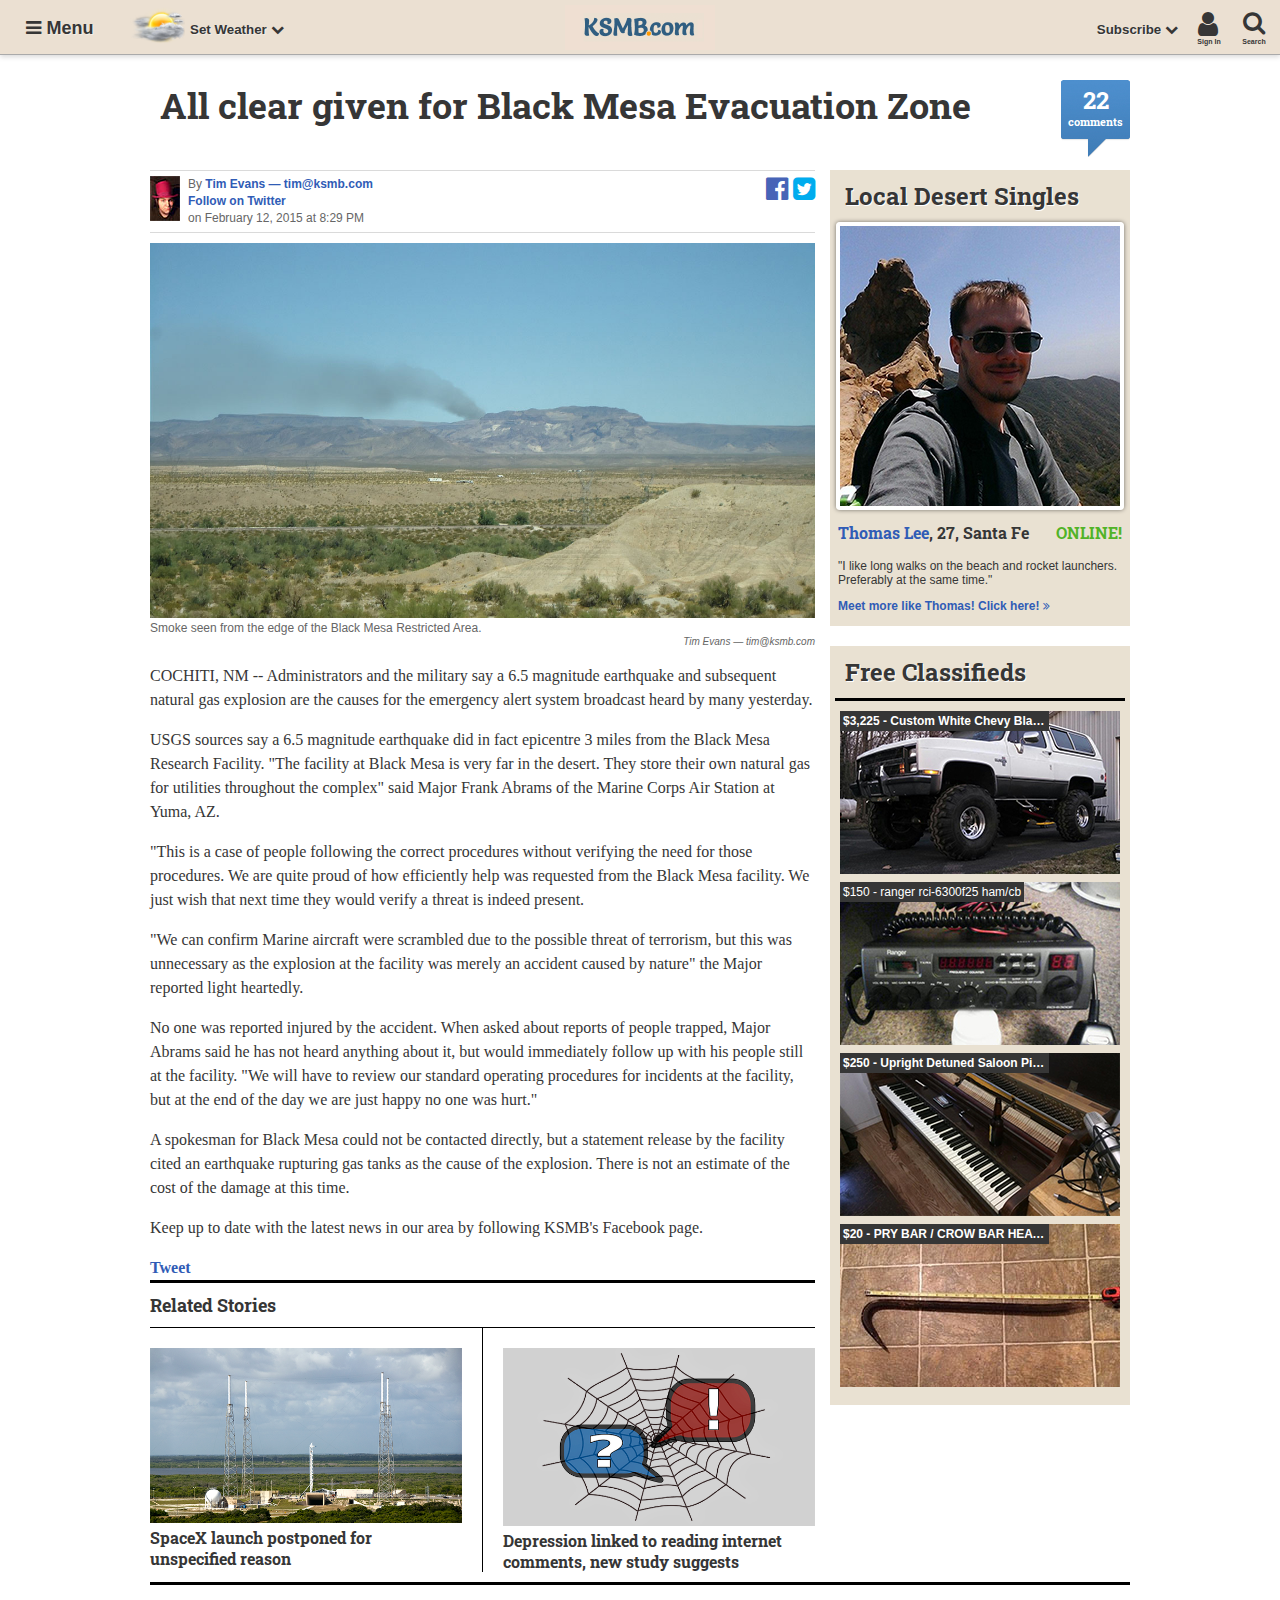
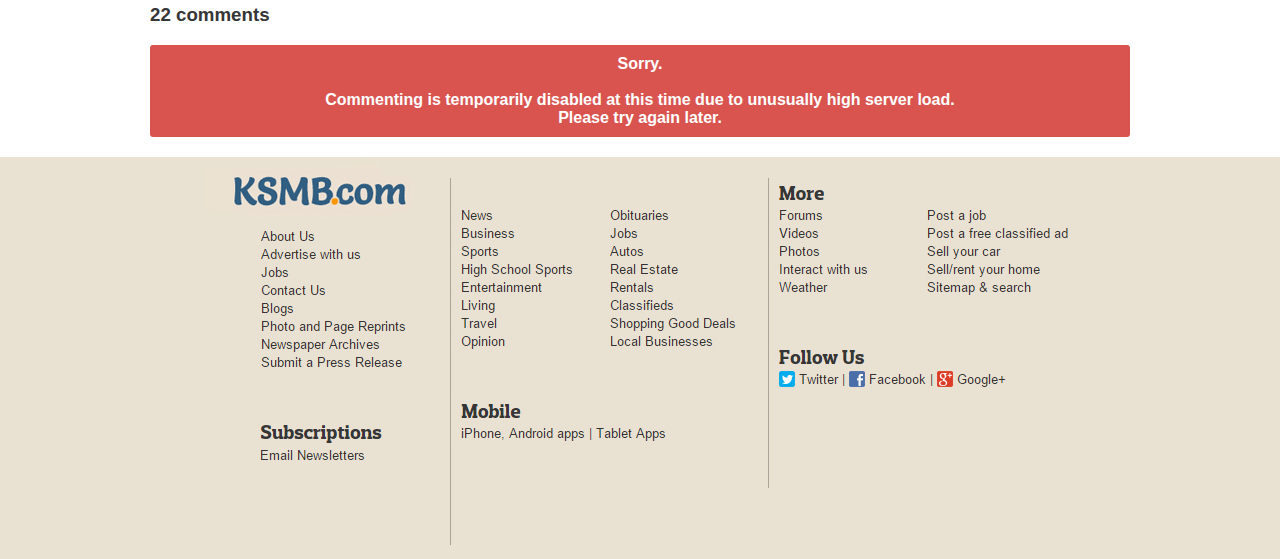
==== index.html @ 4281df0d "In Pieces" ====
<!doctype html>
<html>
    <head>
        <meta charset="utf-8" />
        <meta name="viewport" content="width=device-width, initial-scale=1">

        <meta property="og:site" content="KSMB.com">
        <meta property="og:title" content="All clear given for Black Mesa Evacuation Zone">
        <meta property="og:description" content="COCHITI, NM -- Administrators and the military say a 6.5 magnitude earthquake and subsequent natural gas explosi...">
        <meta property="og:site_name" content="KSMB.com">
        <meta property="og:url" content="http://bmrf.us">
        <meta property="og:image" content="http://bmrf.us/02/SXQncyBub3Qgb3VyIGZhdWx0Lg==">
        <meta property="og:type" content="article">
        <meta property="og:locale" content="en_US">

        <meta property="twitter:card" content="summary_large_image">
        <meta property="twitter:image:src" content="http://bmrf.us/02/SXQncyBub3Qgb3VyIGZhdWx0Lg==">
        <meta property="twitter:site" content="@blackmesadevs">
        <meta property="twitter:url" content="http://bmrf.us">
        <meta property="twitter:description" content="COCHITI, NM -- Administrators and the military say a 6.5 magnitude earthquake and subsequent natural gas explosi...">
        <meta property="twitter:title" content="All clear given for Black Mesa Evacuation Zone">

        <meta itemprop="name" content="All clear given for Black Mesa Evacuation Zone">
        <meta itemprop="description" content="COCHITI, NM -- Administrators and the military say a 6.5 magnitude earthquake and subsequent natural gas explosi...">
        <meta itemprop="image" content="http://bmrf.us/02/SXQncyBub3Qgb3VyIGZhdWx0Lg==">

        <title>All clear given for Black Mesa Evacuation Zone</title>
        <meta name="description" content="COCHITI, NM -- Administrators and the military say a 6.5 magnitude earthquake and subsequent natural gas explosi...">

        <link rel="icon" type="image/png" href="favicon.ico">

        <link rel="stylesheet" type="text/css" href="//maxcdn.bootstrapcdn.com/font-awesome/4.3.0/css/font-awesome.min.css">
        <link rel="stylesheet" type="text/css" href="//fonts.googleapis.com/css?family=Roboto+Slab:700,400">
        <link rel="stylesheet" type="text/css" href="./css/base.css">
    </head>
    <body>
        <div class="alert"></div>

        <div id="fb-root"></div>
        <script>(function(d, s, id) {
            var js, fjs = d.getElementsByTagName(s)[0];
                if (d.getElementById(id)) return;
                js = d.createElement(s); js.id = id;
                js.src = "//connect.facebook.net/en_US/sdk.js#xfbml=1&version=v2.0";
                fjs.parentNode.insertBefore(js, fjs);
            }(document, 'script', 'facebook-jssdk'));
        </script>

        <header>
            <a id="logo" href="http://ksmb.com" title="ksmb.com"></a>

            <div id="header-left">
                <a href="#">
                    <nav id="menu" class="nav-item left">
                        <i class="fa fa-bars"></i>
                        <span class="menu-text">Menu</span>
                    </nav>
                </a>

                <a href="#">
                    <div id="weather" class="nav-item left">
                        <span class="weather-icon"></span>
                        <span class="menu-text">Set Weather</span>
                        <i class="fa fa-chevron-down"></i>
                    </div>
                </a>
            </div>

            <div id="header-right">
                <a href="#">
                    <div id="search" class="nav-item right icon">
                        <i class="fa fa-search"></i><br>
                        <span class="subtext">Search</span>
                    </div>
                </a>

                <a href="http://ksmb.com/sign-in">
                    <div id="sign-in" class="nav-item right icon">
                        <i class="fa fa-user"></i><br>
                        <span class="subtext">Sign In</span>
                    </div>
                </a>

                <a href="http://ksmb.com/search">
                    <div id="subscribe" class="nav-item right">
                        <span class="menu-text">Subscribe</span>
                        <i class="fa fa-chevron-down"></i>
                    </div>
                </a>
            </div>
        </header>

        <div id="main">
            <div class="headline">
                <h1>All clear given for Black Mesa Evacuation Zone</h1>
                <a id="comment-counter" class="allow" href="#comments">
                    <span class="count">22</span><br>
                    <span class="label">comments</span>
                </a>
            </div>

            <div class="wrapper">
                <div id="content">
                    <div id="byline">
                        <a target="_blank" class="allow" href="http://twitter.com/blackmesadevs">
                            <i class="fa fa-twitter-square"></i>
                        </a>
                        <a target="_blank" class="allow" href="http://facebook.com/BlackMesaDevs?ref=br_tf">
                            <i class="fa fa-facebook-official"></i>
                        </a>

                        <img src="./02/SSBzdXNwZWN0ZWQgdGhpcyB3b3VsZCBoYXBwZW4sIGJ1dCB0aGUgYWRtaW5pc3RyYXRvciBqdXN0IHdvdWxkIG5vdCBsaXN0ZW4u" alt="Tim Evans (tim@ksmb.com)" id="author">
                        By <a href="mailto:tim@ksmb.com">Tim Evans &mdash; tim@ksmb.com</a><br>
                        <a href="http://twitter.com/time_van">Follow on Twitter</a><br>
                        on February 12, 2015 at 8:29 PM
                    </div>

                    <img id="article-image" src="./02/SXQncyBub3Qgb3VyIGZhdWx0Lg==">

                    <div id="image-description">
                        <div>Smoke seen from the edge of the Black Mesa Restricted Area.</div>
                        <div class="image-credit">Tim Evans &mdash; tim@ksmb.com</div>
                    </div>

                    <div id="entry-content">
                        <p>
                            COCHITI, NM -- Administrators and the military say a 6.5 magnitude earthquake and subsequent natural gas explosion are the causes for the emergency alert system broadcast heard by many yesterday.
                        </p>

                        <p>
                            USGS sources say a 6.5 magnitude earthquake did in fact epicentre 3 miles from the Black Mesa Research Facility. "The facility at Black Mesa is very far in the desert. They store their own natural gas for utilities throughout the complex" said Major Frank Abrams of the Marine Corps Air Station at Yuma, AZ.
                        </p>
                        
                        <p>
                            "This is a case of people following the correct procedures without verifying the need for those procedures. We are quite proud of how efficiently help was requested from the Black Mesa facility. We just wish that next time they would verify a threat is indeed present.
                        </p>

                        <p>
                            "We can confirm Marine aircraft were scrambled due to the possible threat of terrorism, but this was unnecessary as the explosion at the facility was merely an accident caused by nature" the Major reported light heartedly.
                        </p>

                        <p>
                            No one was reported injured by the accident. When asked about reports of people trapped, Major Abrams said he has not heard anything about it, but would immediately follow up with his people still at the facility. "We will have to review our standard operating procedures for incidents at the facility, but at the end of the day we are just happy no one was hurt."
                        </p>

                        <p>
                            A spokesman for Black Mesa could not be contacted directly, but a statement release by the facility cited an earthquake rupturing gas tanks as the cause of the explosion. There is not an estimate of the cost of the damage at this time.
                        </p>

                        <p>
                            Keep up to date with the latest news in our area by following KSMB's Facebook page.
                        </p>

                        <div class="fb-share-button" data-layout="button_count"></div>
                        <a href="https://twitter.com/share" class="twitter-share-button">Tweet</a>
                        <div class="g-plus" data-action="share" data-annotation="bubble"></div>
                    </div>

                    <div id="related">
                        <div class="header">
                            Related Stories
                        </div>

                        <div class="related-container">
                            <div class="related-column left">
                                <div>
                                    <a href="http://ksmb.com/2015/8273/spacex-launch-postponed-for-unspecified-reasons">
                                        <img src="./02/RmF0IGxvdCBvZiBnb29kIHRoYXQgUGguRCBkb2VzIG1lIG5vdw==">
                                    </a>
                                    <a href="http://ksmb.com/2015/8273/spacex-launch-postponed-for-unspecified-reasons">SpaceX launch postponed for unspecified reason</a>
                                </div>
                            </div>

                            <div class="related-column right">
                                <div>
                                    <a href="http://ksmb.com/2015/2619/depression-linked-to-reading-internet-comments">
                                        <img src="./02/SSd2ZSBiZWVuIHdhaXRpbmcgaGVyZSBmb3IgYWdlcywgaG9waW5nIHNvbWVvbmUgd291bGQgY29tZSBhbG9uZyE=">
                                    </a>
                                    <a href="http://ksmb.com/2015/2619/depression-linked-to-reading-internet-comments">Depression linked to reading internet comments, new study suggests</a>
                                </div>
                            </div>

                            <div style="clear: both;"></div>
                        </div>
                    </div>
                </div>

                <div id="sidebar">
                    <div id="desert-singles" class="panel">
                        <div class="headline">Local Desert Singles</div>

                        <div class="panel-image">
                            <a class="allow" target="_blank" href="http://localdesertsingles.com/">
                                <img class="ad-image" src="./02/R2V0IHVzIG91dCBvZiBoZXJlIGJlZm9yZSB0aG9zZSBtaWxpdGFyeSBkcm9uZXMgZmluZCBvdXQgd2hlcmUgd2UncmUgaGlkaW5n">
                            </a>
                        </div>

                        <div class="panel-content">
                            <p class="name">
                                <a class="allow" target="_blank" href="http://localdesertsingles.com/">Thomas Lee</a>, 27, Santa Fe <span class="online">ONLINE!</span>
                            </p>

                            <p>
                                "I like long walks on the beach and rocket launchers. Preferably at the same time."
                            </p>

                            <a class="allow" target="_blank" href="http://localdesertsingles.com/">Meet more like Thomas! Click here! <i class="fa fa-angle-double-right"></i></a>
                        </div>
                    </div>

                    <div id="classifieds" class="panel">
                        <div class="headline">Free Classifieds</div>

                        <div class="panel-image">
                            <a href="http://ksmb.com/classifieds/null;;">
                                <span class="label">
                                    $3,225 - Custom White Chevy Blazer
                                </span>
                                <img src="./02/SWYgeW91IGxldCB1cyBhbGwgZGllLCBGcmVlbWFuLCB5b3UnbGwgbmV2ZXIgZ2V0IG91dCBvZiBoZXJlLg==">
                            </a>
                        </div>

                        <div class="panel-image">
                            <!-- Get away from there, Freeman! I'm expecting an important message -->
                            <!-- <a href="http://ksmb.com/classifieds/92835/ranger-rci-6300f25\/cb"> -->
                                <span class="label">
                                    $150 - ranger rci-6300f25 ham/cb
                                </span>
                                <img src="./02/SWYgeW91IGludGVuZCB0byBnbyBvbiwgdGhlbiwgSSBiZWcgb2YgeW91LCBwcm9jZWVkIHdpdGggZXh0cmVtZSBjYXV0aW9uLg==">
                            <!-- </a> -->
                        </div>

                        <div class="panel-image">
                            <a href="http://ksmb.com/classifieds/273642/upright-detuned-saloon-piano-and-bench">
                                <span class="label">
                                    $250 - Upright Detuned Saloon Piano and Bench
                                </span>
                                <img src="./02/VGhlIGRpbWVuc2lvbmFsIGJyZWFjaCBpcyBkZWZpbml0ZWx5IHRyYW5zbWl0dGluZyBvcmdhbmljIG1hdHRlci4=">
                            </a>
                        </div>

                        <div class="panel-image">
                            <a href="http://ksmb.com/classifieds/742618/PRY-BAR-\/-CROW-BAR-HEAVY-DUTY">
                                <span class="label">
                                    $20 - PRY BAR / CROW BAR HEAVY DUTY ~ NEW
                                </span>
                                <img src="./02/SSBjYW4gc2VlIHlvdSBhbHJlYWR5IGtub3cgYSBncmVhdCBkZWFsIG1vcmUgdGhhbiBhbnkgb25lIG1hbiBpcyBzdXBwb3NlZCB0by4=">
                            </a>
                        </div>
                    </div>
                </div>
            </div>

            <div class="bottom-content">
                <div id="comments">
                    <h3>22 comments</h3>

                    <div id="comment-error">
                        Sorry.<br><br>
                        Commenting is temporarily disabled at this time due to unusually high server load.<br>
                        Please try again later.
                    </div>
                </div>
            </div>
        </div>

        <div id="footer">
            <img src="./02/VGhlIHNjaWVuY2UgdGVhbSBoYXMgYmVlbiB0cmFja2luZyB5b3VyIHByb2dyZXNzIHdpdGggdGhlIEJsYWNrIE1lc2Egc2VjdXJpdHkgc3lzdGVtLiBVbmZvcnR1bmF0ZWx5LCBzbyBpcyB0aGUgbWlsaXRhcnku">
        </div>

        <script src="//code.jquery.com/jquery-2.1.3.min.js"></script>
        <script src="./js/jquery.ba-throttle-debounce.js"></script>
        <script>!function(d,s,id){var js,fjs=d.getElementsByTagName(s)[0],p=/^http:/.test(d.location)?'http':'https';if(!d.getElementById(id)){js=d.createElement(s);js.id=id;js.src=p+'://platform.twitter.com/widgets.js';fjs.parentNode.insertBefore(js,fjs);}}(document, 'script', 'twitter-wjs');</script>
        <script type="text/javascript">
            (function() {
                var po = document.createElement('script'); po.type = 'text/javascript'; po.async = true;
                po.src = 'https://apis.google.com/js/platform.js';
                var s = document.getElementsByTagName('script')[0]; s.parentNode.insertBefore(po, s);
            })();
        </script>
        <script type="text/javascript" src="./Q29tZXMuLi4gYW5vdGhlci4uLg==.js"></script>
    </body>
</html>
---- css/base.css ----
body {
    padding: 0;
    margin: 0;
    width: 100%;
    min-width: 880px;
    color: #363636;
    background: #fff;
    font-family: helvetica,arial,sans-serif;
}

a {
    text-decoration: none;
    font-weight: 700;
    font-style: normal;
    color: #305cb6;
}

.alert {
    transition-property: opacity;
    transition-duration: 0.3s;
    opacity: 0;
    width: 600px;
    padding: 15px;
    top: 35%;
    left: 50%;
    margin-left: -300px;
    margin-top: -21px;
    text-align: center;
    position: fixed;
    z-index: 10;
    pointer-events: none;
    background-color: #d9534f;
    border-radius: 3px;
    color: #fff;
}

.alert.alert-visible {
    opacity: 1;
}

header {
    clear: both;
    position: relative;
    display: block;
    height: 54px;
    background-color: #ebe0d2;
    border-bottom: 1px solid #aaa;
    -webkit-box-shadow: 0 2px 5px rgba(0, 0, 0, 0.15);
    box-shadow: 0 2px 5px rgba(0, 0, 0, 0.15);
    text-align: center;
    line-height: 54px;
}

header a {
    color: #363636;
}

#logo {
    background: url('../02/SXQgY2FuJ3QgZ2V0IGFueSB3b3JzZSB0aGFuIHRoaXMu') 0 0 no-repeat;
    display: inline-block;
    width: 150px;
    height: 54px;
    background-size: contain;
    background-position: center;
}

#header-left {
    position: absolute;
    top: 0;
    height: 40px;
    padding: 7px 0;
}

#header-right {
    position: absolute;
    top: 0;
    height: 40px;
    right: 0;
    padding: 7px 0;
}

.nav-item {
    margin: 0 10px;
    height: 41px;
}

.nav-item.left {
    float: left;
}

.nav-item.right {
    float: right;
}

#weather,
#subscribe {
    line-height: 3.4em;
    font-size: 10pt;
}

#menu {
    width: 100px;
    display: block;
    font-size: 15px;
    text-decoration: none;
    font-size: 13.5pt;
    line-height: 2.4em;
}

.menu-text {
    font-weight: bold;
    line-height: 21px;
    text-shadow: 1px 1px 1px rgba(255, 255, 255, 0.5);
}

.weather-icon {
    background: url('../02/VGhlIGFsaWVuIHNwZWNpZXMgY2FuJ3QgcG9zc2libHkgYWxsIGJlIGhvc3RpbGUsIGNhbiB0aGV5Pw==') 0 0 no-repeat;
    width: 55px;
    height: 38px;
    display: inline-block;
    position: absolute;
}

#weather .menu-text {
    margin-left: 60px;
}

.icon {
    font-size: 28px;
    margin-top: 3px;
    position: relative;
    margin-left: 10px;
    margin-right: 15px;
}

.icon i {
    float: left;
}

.subtext {
    font-size: 7px;
    position: absolute;
    top: 5px;
    left: -2px;
    width: 26px;
}

.fa.fa-search {
    font-size: 24px;
}

#main {
    padding: 0 20px;
    max-width: 980px;
    margin-left: auto;
    margin-right: auto;
}

.wrapper {
    position: relative;
}

h1 {
    font-family: 'Roboto Slab', serif;
    font-size: 36px;
    line-height: 1.2em;
    font-weight: 700;
}

#content {
    max-width: 680px;
    min-width: 480px;
    margin-right: 300px;
    padding-right: 15px;
}

#byline {
    border-top: 1px solid #dadada;
    border-bottom: 1px solid #dadada;
    margin: 10px 0;
    padding: 5px 0;
    min-height: 40px;
    font-size: 12px;
    color: #666;
    line-height: 17px;
}

#byline .fa {
    font-size: 26px;
    float: right;
    margin-left: 5px;
}

.fa-facebook-official {
    color: #4764b7;
}

.fa-twitter-square {
    color: #00acee;
}

#author {
    float: left;
    margin-right: 8px;
}

#article-image {
    width: 100%;
}

#image-description {
    font-size: 12px;
    color: #666;
    line-height: 13px;
    margin-bottom: 15px;
}

.image-credit {
    text-align: right;
    font-size: 10px;
    font-style: italic;
}

#entry-content {
    font-size: 16px;
    line-height: 24px;
    font-family: Georgia, serif;
    color: #363636;
}

#sidebar {
    width: 300px;
    position: absolute;
    top: 0px;
    right: 0px;
}

.panel {
    background-color: #e9e1d2;
    padding: 5px;
    padding-bottom: 10px;
    font-size: 12px;
    margin-bottom: 20px;
}

.panel-image {
    text-align: center;
    margin-bottom: 5px;
    position: relative;
}

.panel-image .label {
    text-align: center;
    position: absolute;
    background-color: #363636;
    display: inline-block;
    padding: 3px;
    color: #fff;
    white-space: nowrap;
    overflow: hidden;
    text-overflow: ellipsis;
    max-width: 70%;
}

#classifieds .headline {
    border-bottom: 3px solid #000;
    margin-bottom: 10px;
}

.headline {
    font-family: 'Roboto Slab', serif;
    font-size: 24px;
    font-weight: 700;
    text-shadow: #fff 1px 1px 0;
    padding: 5px 10px 10px 10px;
    position: relative;
}

#main > .headline {
    min-height: 90px;
}

.headline h1 {
    margin-bottom: 0px;
    margin-right: 75px;
}

#comment-counter {
    display: block;
    width: 69px;
    height: 77px;
    position: absolute;
    top: 25px;
    right: 0;
    background: url('../02/V2h5IGRpZG4ndCB0aGV5IGxpc3Rlbj8=') 0 0 no-repeat;
    text-align: center;
    padding-top: 12px;
    text-shadow: none;
    color: #fff;
    line-height: 17px;
}

#comment-counter:hover {
    background-position: -69px 0;
}

#comment-counter .count {

}

#comment-counter .label {
    font-size: 11px;
}

.ad-image {
    border: 4px solid #fff;
    border-radius: 4px;
    box-shadow: 0 0 4px rgba(0, 0, 0, 0.5);
}

.name {
    font-family: 'Roboto Slab', serif;
    font-weight: 700;
    font-size: 16px;
}

.panel-content {
    margin-top: -15px;
    padding: 3px;
}

.online {
    font-weight: bold;
    color: #51b328;
    float: right;
    font-size: 16px;
}

.fb-share-button {
    line-height: 11px;
}

#related .header {
    font-family: 'Roboto Slab', serif;
    font-weight: bold;
    font-size: 18px;
    border-top: 3px solid #000;
    border-bottom: 1px solid #000;
    padding: 10px 0px;
}

.related-column {
    width: 49.9%;
    float: left;
}

.related-column.right {
    border-left: 1px solid #000;
    float: right;
}

.related-column a {
    color: #363636;
    font-family: 'Roboto Slab', serif;
}

.related-column a:hover {
    text-decoration: underline;
}

.related-column img {
    width: 100%;
    height: auto;
}

.related-column.left > div {
    padding-right: 20px;
}

.related-column.right > div {
    padding-left: 20px;
}

.related-column > div {
    padding-top: 20px;
}

#comments {
    border-top: 3px solid #000;
    margin-top: 10px;
    padding-bottom: 20px;
}

#comment-error {
    background-color: #d9534f;
    border-radius: 3px;
    padding: 10px;
    text-align: center;
    color: #fff;
    font-weight: bold;
}

#footer {
    text-align: center;
    background-color: #e9e2d2;
    width: 100%;
}
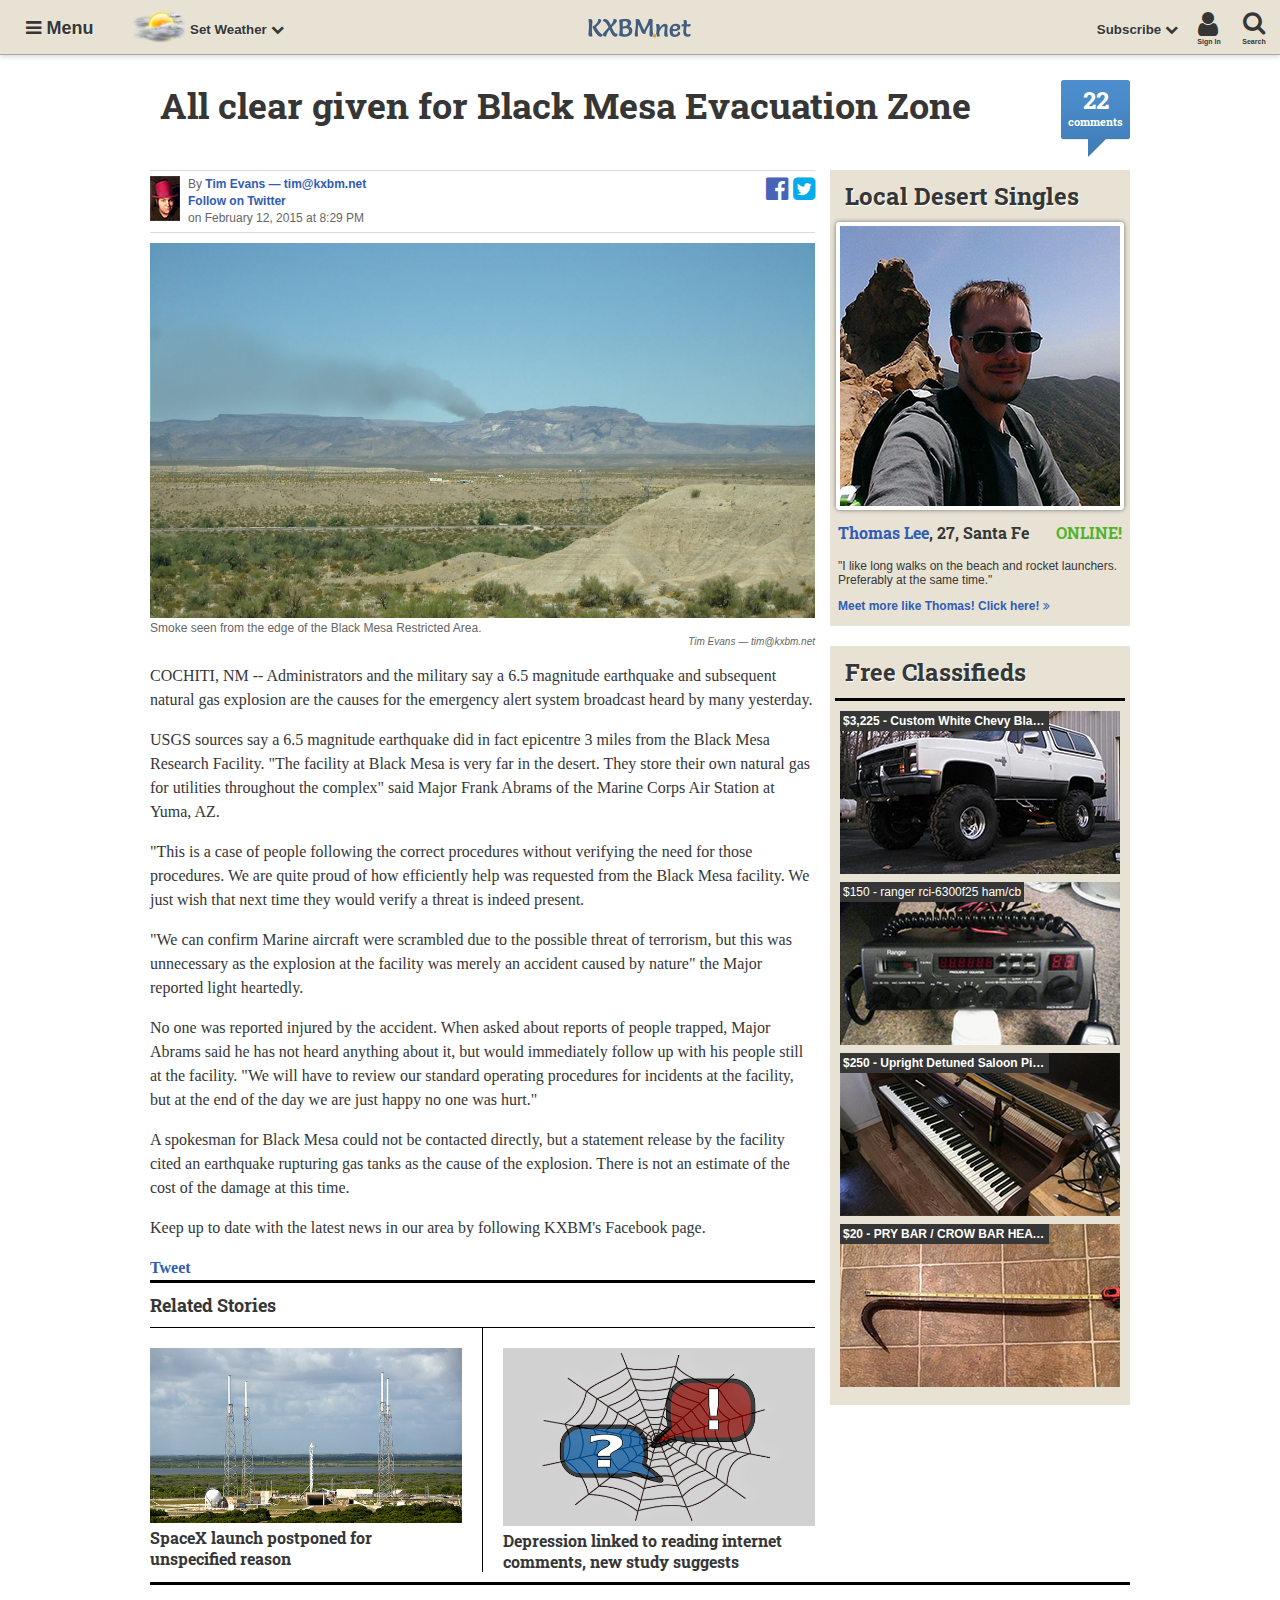
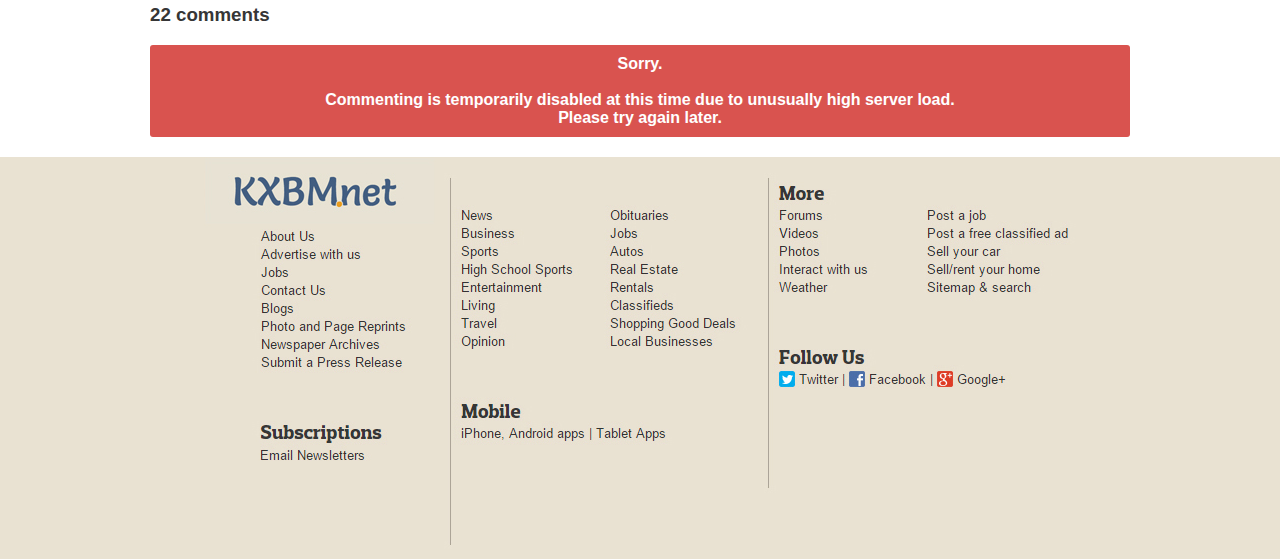
==== commit 30d26e50: "I can't if that's Origin or that's deliberate" ====
--- a/index.html
+++ b/index.html
@@ -4,10 +4,10 @@
         <meta charset="utf-8" />
         <meta name="viewport" content="width=device-width, initial-scale=1">
 
-        <meta property="og:site" content="KSMB.com">
+        <meta property="og:site" content="KXBM.net">
         <meta property="og:title" content="All clear given for Black Mesa Evacuation Zone">
         <meta property="og:description" content="COCHITI, NM -- Administrators and the military say a 6.5 magnitude earthquake and subsequent natural gas explosi...">
-        <meta property="og:site_name" content="KSMB.com">
+        <meta property="og:site_name" content="KXMB.net">
         <meta property="og:url" content="http://bmrf.us">
         <meta property="og:image" content="http://bmrf.us/02/SXQncyBub3Qgb3VyIGZhdWx0Lg==">
         <meta property="og:type" content="article">
@@ -47,7 +47,7 @@
         </script>
 
         <header>
-            <a id="logo" href="http://ksmb.com" title="ksmb.com"></a>
+            <a id="logo" href="http://kxbm.net" title="kxbm.net"></a>
 
             <div id="header-left">
                 <a href="#">
@@ -74,14 +74,14 @@
                     </div>
                 </a>
 
-                <a href="http://ksmb.com/sign-in">
+                <a href="http://kxbm.net/sign-in">
                     <div id="sign-in" class="nav-item right icon">
                         <i class="fa fa-user"></i><br>
                         <span class="subtext">Sign In</span>
                     </div>
                 </a>
 
-                <a href="http://ksmb.com/search">
+                <a href="http://kxbm.net/search">
                     <div id="subscribe" class="nav-item right">
                         <span class="menu-text">Subscribe</span>
                         <i class="fa fa-chevron-down"></i>
@@ -109,8 +109,8 @@
                             <i class="fa fa-facebook-official"></i>
                         </a>
 
-                        <img src="./02/SSBzdXNwZWN0ZWQgdGhpcyB3b3VsZCBoYXBwZW4sIGJ1dCB0aGUgYWRtaW5pc3RyYXRvciBqdXN0IHdvdWxkIG5vdCBsaXN0ZW4u" alt="Tim Evans (tim@ksmb.com)" id="author">
-                        By <a href="mailto:tim@ksmb.com">Tim Evans &mdash; tim@ksmb.com</a><br>
+                        <img src="./02/SSBzdXNwZWN0ZWQgdGhpcyB3b3VsZCBoYXBwZW4sIGJ1dCB0aGUgYWRtaW5pc3RyYXRvciBqdXN0IHdvdWxkIG5vdCBsaXN0ZW4u" alt="Tim Evans (tim@kxbm.net)" id="author">
+                        By <a href="mailto:tim@kxbm.net">Tim Evans &mdash; tim@kxbm.net</a><br>
                         <a href="http://twitter.com/time_van">Follow on Twitter</a><br>
                         on February 12, 2015 at 8:29 PM
                     </div>
@@ -119,7 +119,7 @@
 
                     <div id="image-description">
                         <div>Smoke seen from the edge of the Black Mesa Restricted Area.</div>
-                        <div class="image-credit">Tim Evans &mdash; tim@ksmb.com</div>
+                        <div class="image-credit">Tim Evans &mdash; tim@kxbm.net</div>
                     </div>
 
                     <div id="entry-content">
@@ -148,7 +148,7 @@
                         </p>
 
                         <p>
-                            Keep up to date with the latest news in our area by following KSMB's Facebook page.
+                            Keep up to date with the latest news in our area by following KXBM's Facebook page.
                         </p>
 
                         <div class="fb-share-button" data-layout="button_count"></div>
@@ -164,19 +164,19 @@
                         <div class="related-container">
                             <div class="related-column left">
                                 <div>
-                                    <a href="http://ksmb.com/2015/8273/spacex-launch-postponed-for-unspecified-reasons">
+                                    <a href="http://kxbm.net/2015/8273/spacex-launch-postponed-for-unspecified-reasons">
                                         <img src="./02/RmF0IGxvdCBvZiBnb29kIHRoYXQgUGguRCBkb2VzIG1lIG5vdw==">
                                     </a>
-                                    <a href="http://ksmb.com/2015/8273/spacex-launch-postponed-for-unspecified-reasons">SpaceX launch postponed for unspecified reason</a>
+                                    <a href="http://kxbm.net/2015/8273/spacex-launch-postponed-for-unspecified-reasons">SpaceX launch postponed for unspecified reason</a>
                                 </div>
                             </div>
 
                             <div class="related-column right">
                                 <div>
-                                    <a href="http://ksmb.com/2015/2619/depression-linked-to-reading-internet-comments">
+                                    <a href="http://kxbm.net/2015/2619/depression-linked-to-reading-internet-comments">
                                         <img src="./02/SSd2ZSBiZWVuIHdhaXRpbmcgaGVyZSBmb3IgYWdlcywgaG9waW5nIHNvbWVvbmUgd291bGQgY29tZSBhbG9uZyE=">
                                     </a>
-                                    <a href="http://ksmb.com/2015/2619/depression-linked-to-reading-internet-comments">Depression linked to reading internet comments, new study suggests</a>
+                                    <a href="http://kxbm.net/2015/2619/depression-linked-to-reading-internet-comments">Depression linked to reading internet comments, new study suggests</a>
                                 </div>
                             </div>
 
@@ -212,7 +212,7 @@
                         <div class="headline">Free Classifieds</div>
 
                         <div class="panel-image">
-                            <a href="http://ksmb.com/classifieds/null;;">
+                            <a href="http://kxbm.net/classifieds/null;;">
                                 <span class="label">
                                     $3,225 - Custom White Chevy Blazer
                                 </span>
@@ -222,7 +222,7 @@
 
                         <div class="panel-image">
                             <!-- Get away from there, Freeman! I'm expecting an important message -->
-                            <!-- <a href="http://ksmb.com/classifieds/92835/ranger-rci-6300f25\/cb"> -->
+                            <!-- <a href="http://kxbm.net/classifieds/92835/ranger-rci-6300f25\/cb"> -->
                                 <span class="label">
                                     $150 - ranger rci-6300f25 ham/cb
                                 </span>
@@ -231,7 +231,7 @@
                         </div>
 
                         <div class="panel-image">
-                            <a href="http://ksmb.com/classifieds/273642/upright-detuned-saloon-piano-and-bench">
+                            <a href="http://kxbm.net/classifieds/273642/upright-detuned-saloon-piano-and-bench">
                                 <span class="label">
                                     $250 - Upright Detuned Saloon Piano and Bench
                                 </span>
@@ -240,7 +240,7 @@
                         </div>
 
                         <div class="panel-image">
-                            <a href="http://ksmb.com/classifieds/742618/PRY-BAR-\/-CROW-BAR-HEAVY-DUTY">
+                            <a href="http://kxbm.net/classifieds/742618/PRY-BAR-\/-CROW-BAR-HEAVY-DUTY">
                                 <span class="label">
                                     $20 - PRY BAR / CROW BAR HEAVY DUTY ~ NEW
                                 </span>
--- a/css/base.css
+++ b/css/base.css
@@ -43,7 +43,7 @@
     position: relative;
     display: block;
     height: 54px;
-    background-color: #ebe0d2;
+    background-color: #e7e2d4;
     border-bottom: 1px solid #aaa;
     -webkit-box-shadow: 0 2px 5px rgba(0, 0, 0, 0.15);
     box-shadow: 0 2px 5px rgba(0, 0, 0, 0.15);
@@ -236,7 +236,7 @@
 }
 
 .panel {
-    background-color: #e9e1d2;
+    background-color: #e7e2d4;
     padding: 5px;
     padding-bottom: 10px;
     font-size: 12px;
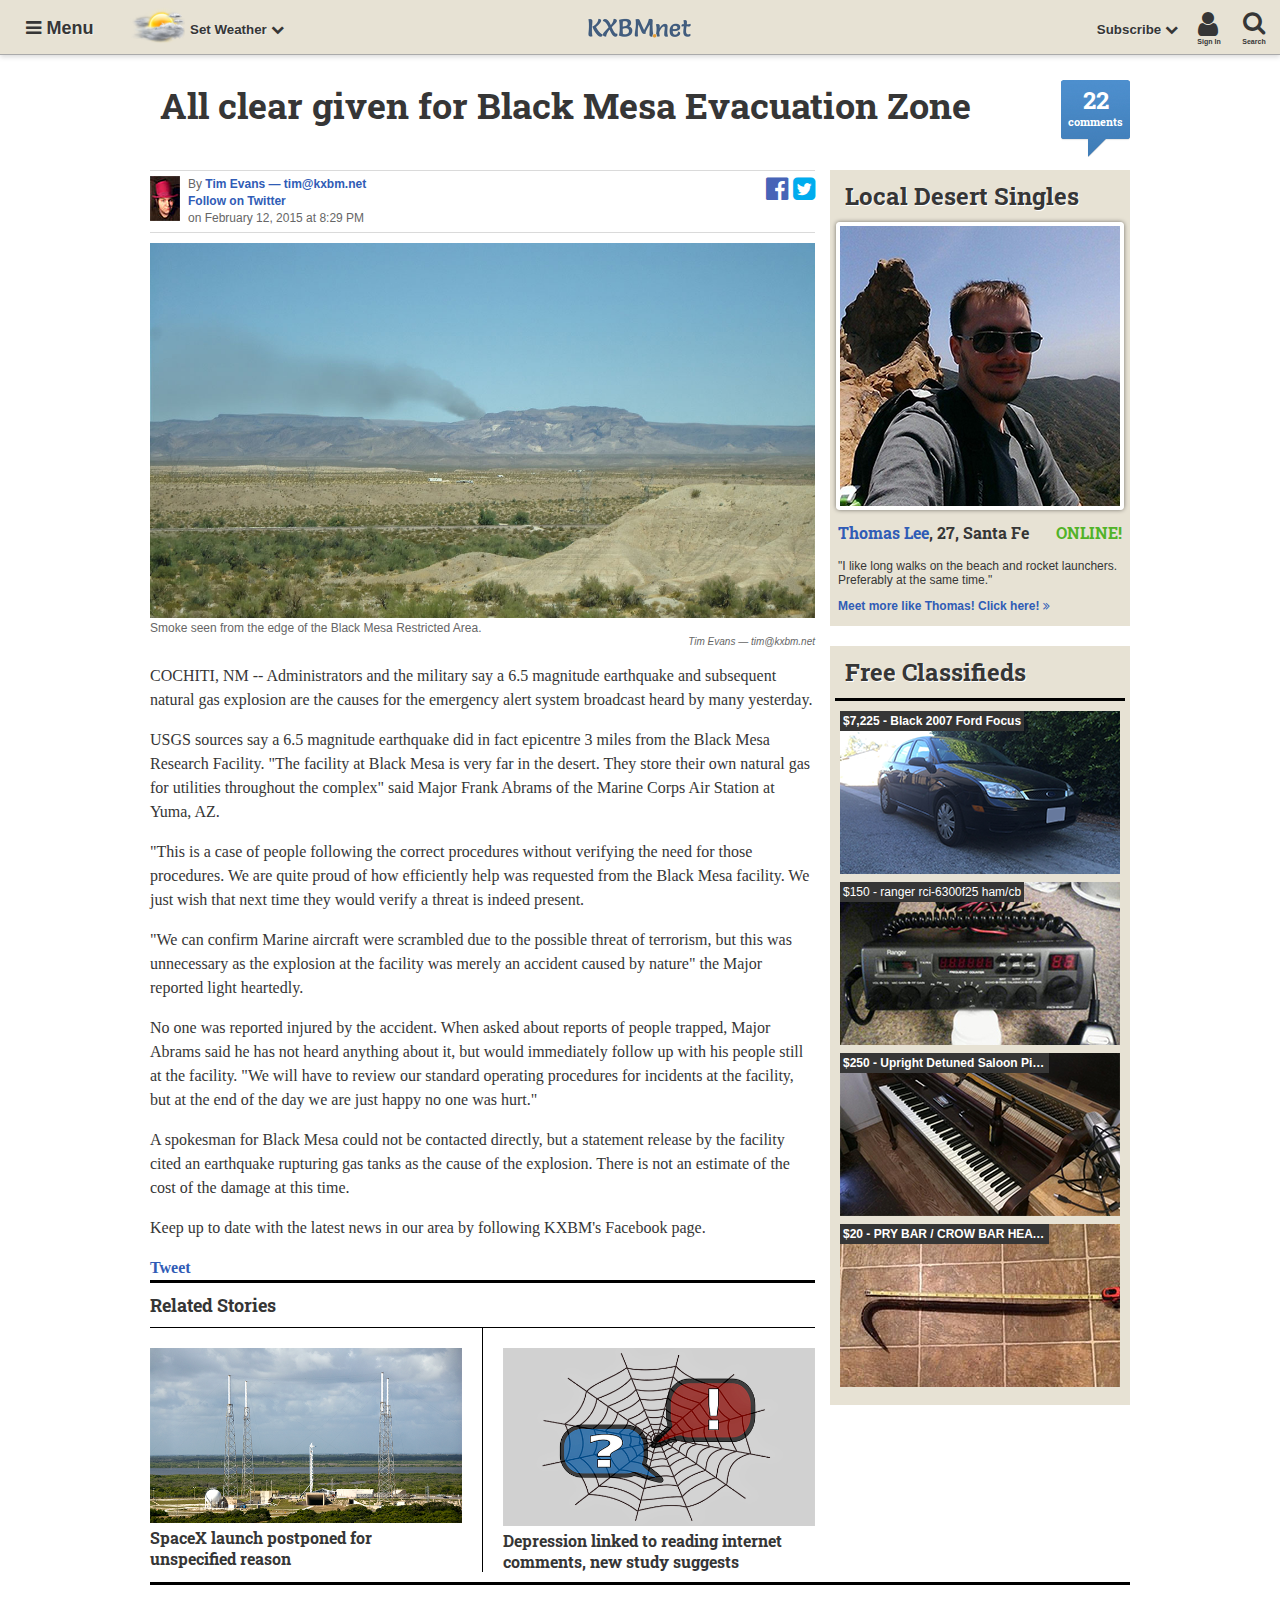
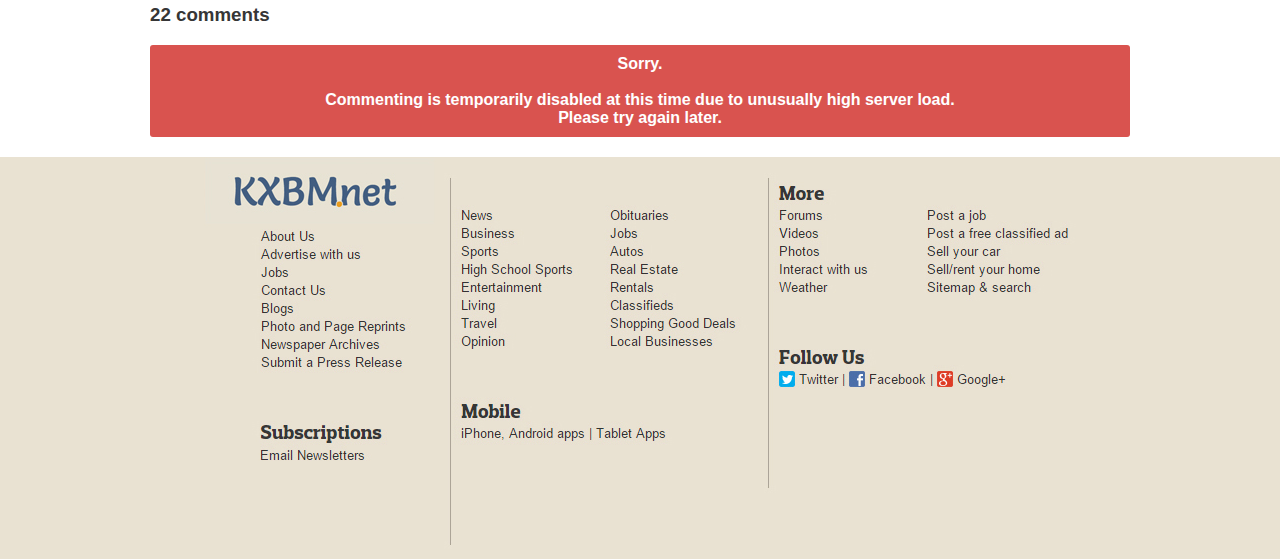
==== commit 8d5138aa: "dig this" ====
--- a/index.html
+++ b/index.html
@@ -214,7 +214,7 @@
                         <div class="panel-image">
                             <a href="http://kxbm.net/classifieds/null;;">
                                 <span class="label">
-                                    $3,225 - Custom White Chevy Blazer
+                                    $7,225 - Black 2007 Ford Focus
                                 </span>
                                 <img src="./02/SWYgeW91IGxldCB1cyBhbGwgZGllLCBGcmVlbWFuLCB5b3UnbGwgbmV2ZXIgZ2V0IG91dCBvZiBoZXJlLg==">
                             </a>
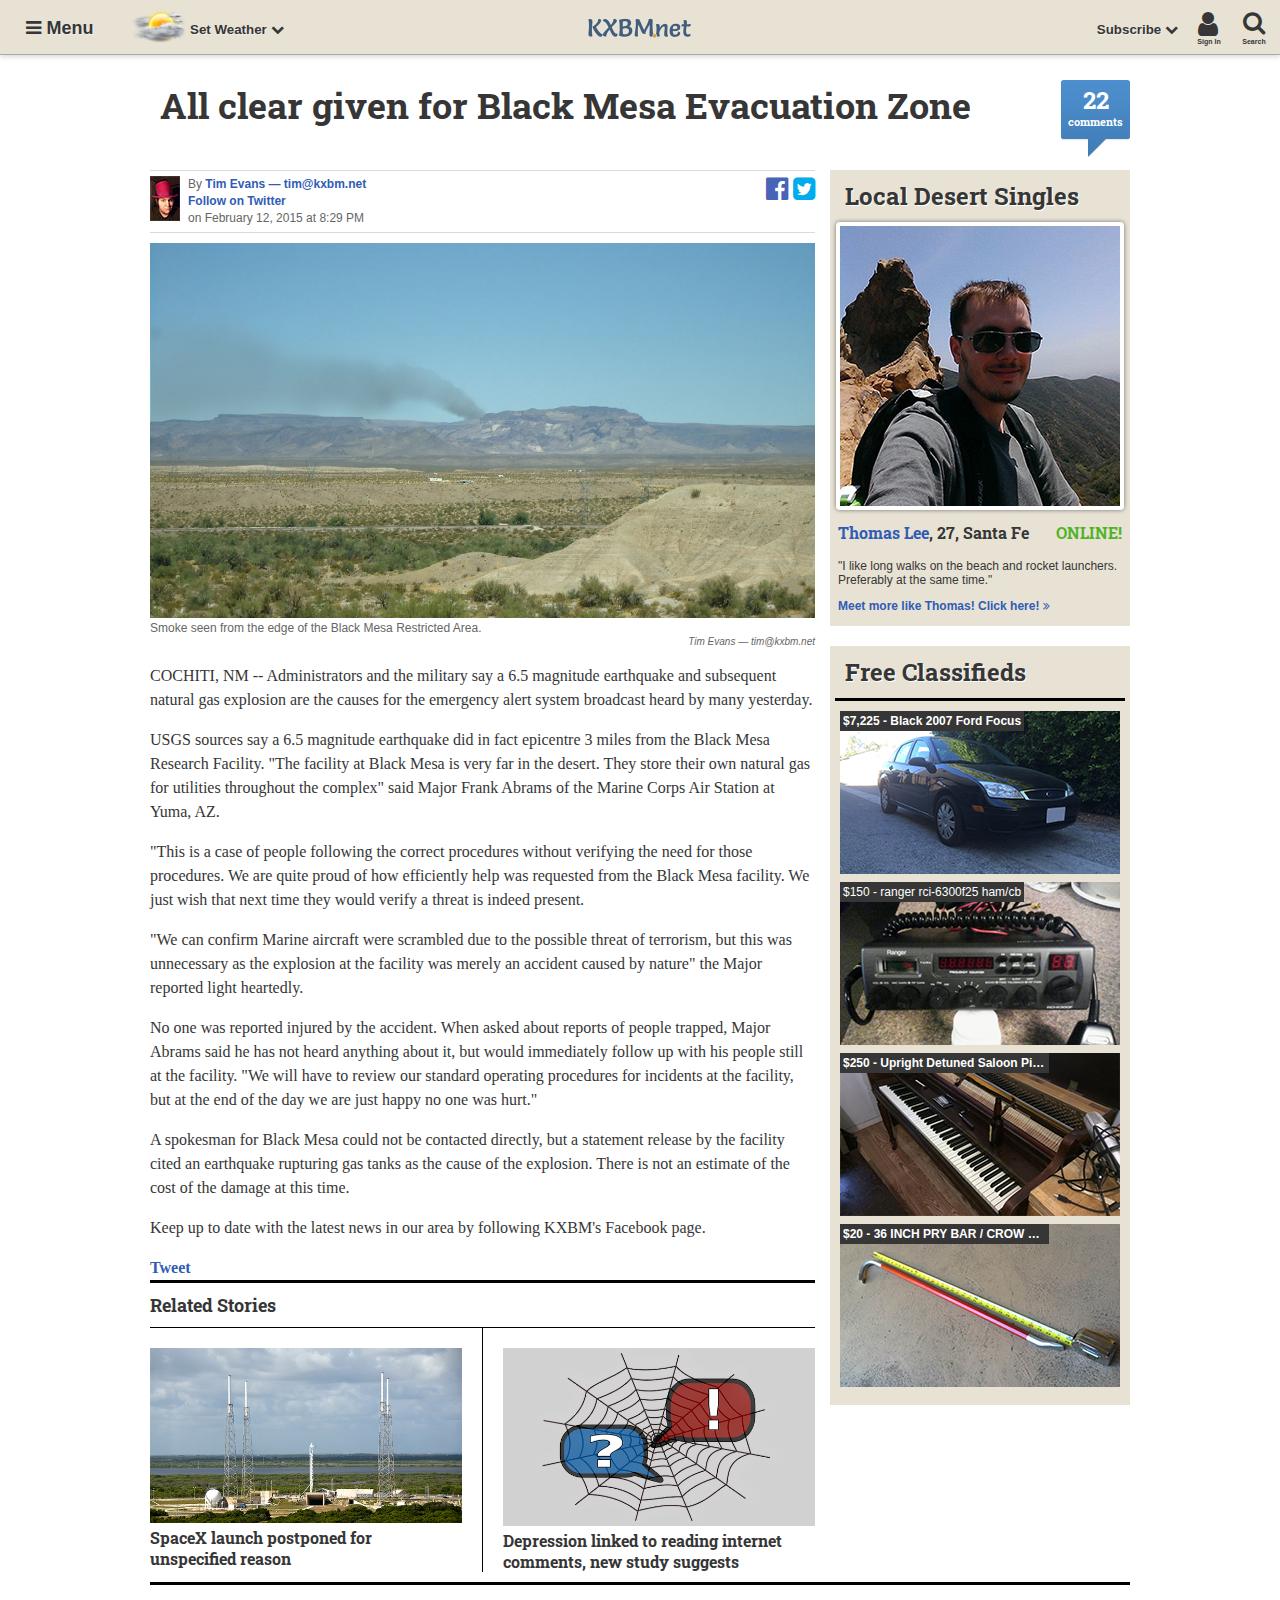
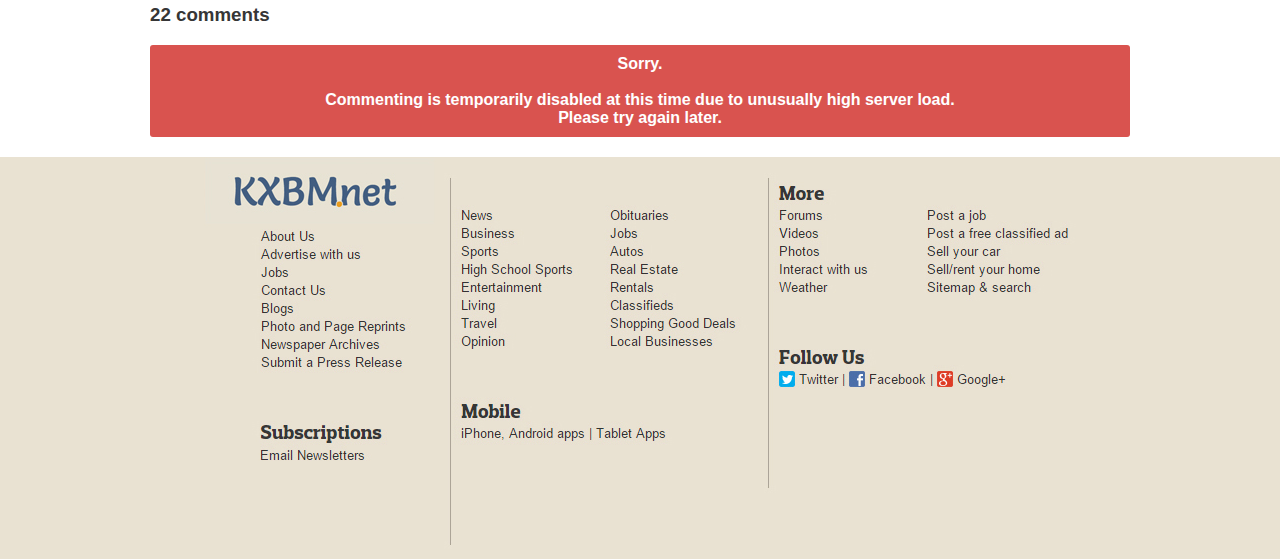
==== commit cc181cdc: "The only notion they had of humanity was a crowbar hurling down a metal corridor" ====
--- a/index.html
+++ b/index.html
@@ -34,8 +34,6 @@
         <link rel="stylesheet" type="text/css" href="./css/base.css">
     </head>
     <body>
-        <div class="alert"></div>
-
         <div id="fb-root"></div>
         <script>(function(d, s, id) {
             var js, fjs = d.getElementsByTagName(s)[0];
@@ -47,17 +45,17 @@
         </script>
 
         <header>
-            <a id="logo" href="http://kxbm.net" title="kxbm.net"></a>
+            <a id="logo" target="_blank" href="http://kxbm.net" title="kxbm.net"></a>
 
             <div id="header-left">
-                <a href="#">
+                <a target="_blank" href="http://kxbm.net/#menu#">
                     <nav id="menu" class="nav-item left">
                         <i class="fa fa-bars"></i>
                         <span class="menu-text">Menu</span>
                     </nav>
                 </a>
 
-                <a href="#">
+                <a target="_blank" href="http://kxbm.net/#my-weather">
                     <div id="weather" class="nav-item left">
                         <span class="weather-icon"></span>
                         <span class="menu-text">Set Weather</span>
@@ -67,21 +65,21 @@
             </div>
 
             <div id="header-right">
-                <a href="#">
+                <a target="_blank" href="http://kxbm.net/#search">
                     <div id="search" class="nav-item right icon">
                         <i class="fa fa-search"></i><br>
                         <span class="subtext">Search</span>
                     </div>
                 </a>
 
-                <a href="http://kxbm.net/sign-in">
+                <a target="_blank" href="http://kxbm.net/#sign-in">
                     <div id="sign-in" class="nav-item right icon">
                         <i class="fa fa-user"></i><br>
                         <span class="subtext">Sign In</span>
                     </div>
                 </a>
 
-                <a href="http://kxbm.net/search">
+                <a target="_blank" href="http://kxbm.net/#subscribe">
                     <div id="subscribe" class="nav-item right">
                         <span class="menu-text">Subscribe</span>
                         <i class="fa fa-chevron-down"></i>
@@ -93,7 +91,7 @@
         <div id="main">
             <div class="headline">
                 <h1>All clear given for Black Mesa Evacuation Zone</h1>
-                <a id="comment-counter" class="allow" href="#comments">
+                <a id="comment-counter" href="#comments">
                     <span class="count">22</span><br>
                     <span class="label">comments</span>
                 </a>
@@ -102,10 +100,10 @@
             <div class="wrapper">
                 <div id="content">
                     <div id="byline">
-                        <a target="_blank" class="allow" href="http://twitter.com/blackmesadevs">
+                        <a target="_blank" href="http://twitter.com/blackmesadevs">
                             <i class="fa fa-twitter-square"></i>
                         </a>
-                        <a target="_blank" class="allow" href="http://facebook.com/BlackMesaDevs?ref=br_tf">
+                        <a target="_blank" href="http://facebook.com/BlackMesaDevs?ref=br_tf">
                             <i class="fa fa-facebook-official"></i>
                         </a>
 
@@ -164,19 +162,19 @@
                         <div class="related-container">
                             <div class="related-column left">
                                 <div>
-                                    <a href="http://kxbm.net/2015/8273/spacex-launch-postponed-for-unspecified-reasons">
+                                    <a target="_blank" href="http://kxbm.net/#2015/8273/spacex-launch-postponed-for-unspecified-reasons">
                                         <img src="./02/RmF0IGxvdCBvZiBnb29kIHRoYXQgUGguRCBkb2VzIG1lIG5vdw==">
                                     </a>
-                                    <a href="http://kxbm.net/2015/8273/spacex-launch-postponed-for-unspecified-reasons">SpaceX launch postponed for unspecified reason</a>
+                                    <a target="_blank" href="http://kxbm.net/#2015/8273/spacex-launch-postponed-for-unspecified-reasons">SpaceX launch postponed for unspecified reason</a>
                                 </div>
                             </div>
 
                             <div class="related-column right">
                                 <div>
-                                    <a href="http://kxbm.net/2015/2619/depression-linked-to-reading-internet-comments">
+                                    <a target="_blank" href="http://kxbm.net/#2015/2619/depression-linked-to-reading-internet-comments">
                                         <img src="./02/SSd2ZSBiZWVuIHdhaXRpbmcgaGVyZSBmb3IgYWdlcywgaG9waW5nIHNvbWVvbmUgd291bGQgY29tZSBhbG9uZyE=">
                                     </a>
-                                    <a href="http://kxbm.net/2015/2619/depression-linked-to-reading-internet-comments">Depression linked to reading internet comments, new study suggests</a>
+                                    <a target="_blank" href="http://kxbm.net/#2015/2619/depression-linked-to-reading-internet-comments">Depression linked to reading internet comments, new study suggests</a>
                                 </div>
                             </div>
 
@@ -190,21 +188,21 @@
                         <div class="headline">Local Desert Singles</div>
 
                         <div class="panel-image">
-                            <a class="allow" target="_blank" href="http://localdesertsingles.com/">
+                            <a target="_blank" href="http://localdesertsingles.com/#203428/thomas-lee">
                                 <img class="ad-image" src="./02/R2V0IHVzIG91dCBvZiBoZXJlIGJlZm9yZSB0aG9zZSBtaWxpdGFyeSBkcm9uZXMgZmluZCBvdXQgd2hlcmUgd2UncmUgaGlkaW5n">
                             </a>
                         </div>
 
                         <div class="panel-content">
                             <p class="name">
-                                <a class="allow" target="_blank" href="http://localdesertsingles.com/">Thomas Lee</a>, 27, Santa Fe <span class="online">ONLINE!</span>
+                                <a target="_blank" href="http://localdesertsingles.com/#203428/thomas-lee">Thomas Lee</a>, 27, Santa Fe <span class="online">ONLINE!</span>
                             </p>
 
                             <p>
                                 "I like long walks on the beach and rocket launchers. Preferably at the same time."
                             </p>
 
-                            <a class="allow" target="_blank" href="http://localdesertsingles.com/">Meet more like Thomas! Click here! <i class="fa fa-angle-double-right"></i></a>
+                            <a target="_blank" href="http://localdesertsingles.com/">Meet more like Thomas! Click here! <i class="fa fa-angle-double-right"></i></a>
                         </div>
                     </div>
 
@@ -212,7 +210,7 @@
                         <div class="headline">Free Classifieds</div>
 
                         <div class="panel-image">
-                            <a href="http://kxbm.net/classifieds/null;;">
+                            <a target="_blank" href="http://kxbm.net/#classifieds/black-2007-ford-focus">
                                 <span class="label">
                                     $7,225 - Black 2007 Ford Focus
                                 </span>
@@ -222,7 +220,7 @@
 
                         <div class="panel-image">
                             <!-- Get away from there, Freeman! I'm expecting an important message -->
-                            <!-- <a href="http://kxbm.net/classifieds/92835/ranger-rci-6300f25\/cb"> -->
+                            <!-- <a target="_blank" href="http://kxbm.net/#classifieds/92835/ranger-rci-6300f25\/cb"> -->
                                 <span class="label">
                                     $150 - ranger rci-6300f25 ham/cb
                                 </span>
@@ -231,7 +229,7 @@
                         </div>
 
                         <div class="panel-image">
-                            <a href="http://kxbm.net/classifieds/273642/upright-detuned-saloon-piano-and-bench">
+                            <a target="_blank" href="http://kxbm.net/#classifieds/273642/upright-detuned-saloon-piano-and-bench">
                                 <span class="label">
                                     $250 - Upright Detuned Saloon Piano and Bench
                                 </span>
@@ -240,9 +238,9 @@
                         </div>
 
                         <div class="panel-image">
-                            <a href="http://kxbm.net/classifieds/742618/PRY-BAR-\/-CROW-BAR-HEAVY-DUTY">
-                                <span class="label">
-                                    $20 - PRY BAR / CROW BAR HEAVY DUTY ~ NEW
+                            <a target="_blank" href="http://kxbm.net/#classifieds/742618/36-INCH-PRY-BAR-\/-CROW-BAR">
+                                <span class="label">
+                                    $20 - 36 INCH PRY BAR / CROW BAR ~ NEW
                                 </span>
                                 <img src="./02/SSBjYW4gc2VlIHlvdSBhbHJlYWR5IGtub3cgYSBncmVhdCBkZWFsIG1vcmUgdGhhbiBhbnkgb25lIG1hbiBpcyBzdXBwb3NlZCB0by4=">
                             </a>
@@ -269,7 +267,6 @@
         </div>
 
         <script src="//code.jquery.com/jquery-2.1.3.min.js"></script>
-        <script src="./js/jquery.ba-throttle-debounce.js"></script>
         <script>!function(d,s,id){var js,fjs=d.getElementsByTagName(s)[0],p=/^http:/.test(d.location)?'http':'https';if(!d.getElementById(id)){js=d.createElement(s);js.id=id;js.src=p+'://platform.twitter.com/widgets.js';fjs.parentNode.insertBefore(js,fjs);}}(document, 'script', 'twitter-wjs');</script>
         <script type="text/javascript">
             (function() {
--- a/css/base.css
+++ b/css/base.css
@@ -13,29 +13,6 @@
     font-weight: 700;
     font-style: normal;
     color: #305cb6;
-}
-
-.alert {
-    transition-property: opacity;
-    transition-duration: 0.3s;
-    opacity: 0;
-    width: 600px;
-    padding: 15px;
-    top: 35%;
-    left: 50%;
-    margin-left: -300px;
-    margin-top: -21px;
-    text-align: center;
-    position: fixed;
-    z-index: 10;
-    pointer-events: none;
-    background-color: #d9534f;
-    border-radius: 3px;
-    color: #fff;
-}
-
-.alert.alert-visible {
-    opacity: 1;
 }
 
 header {
